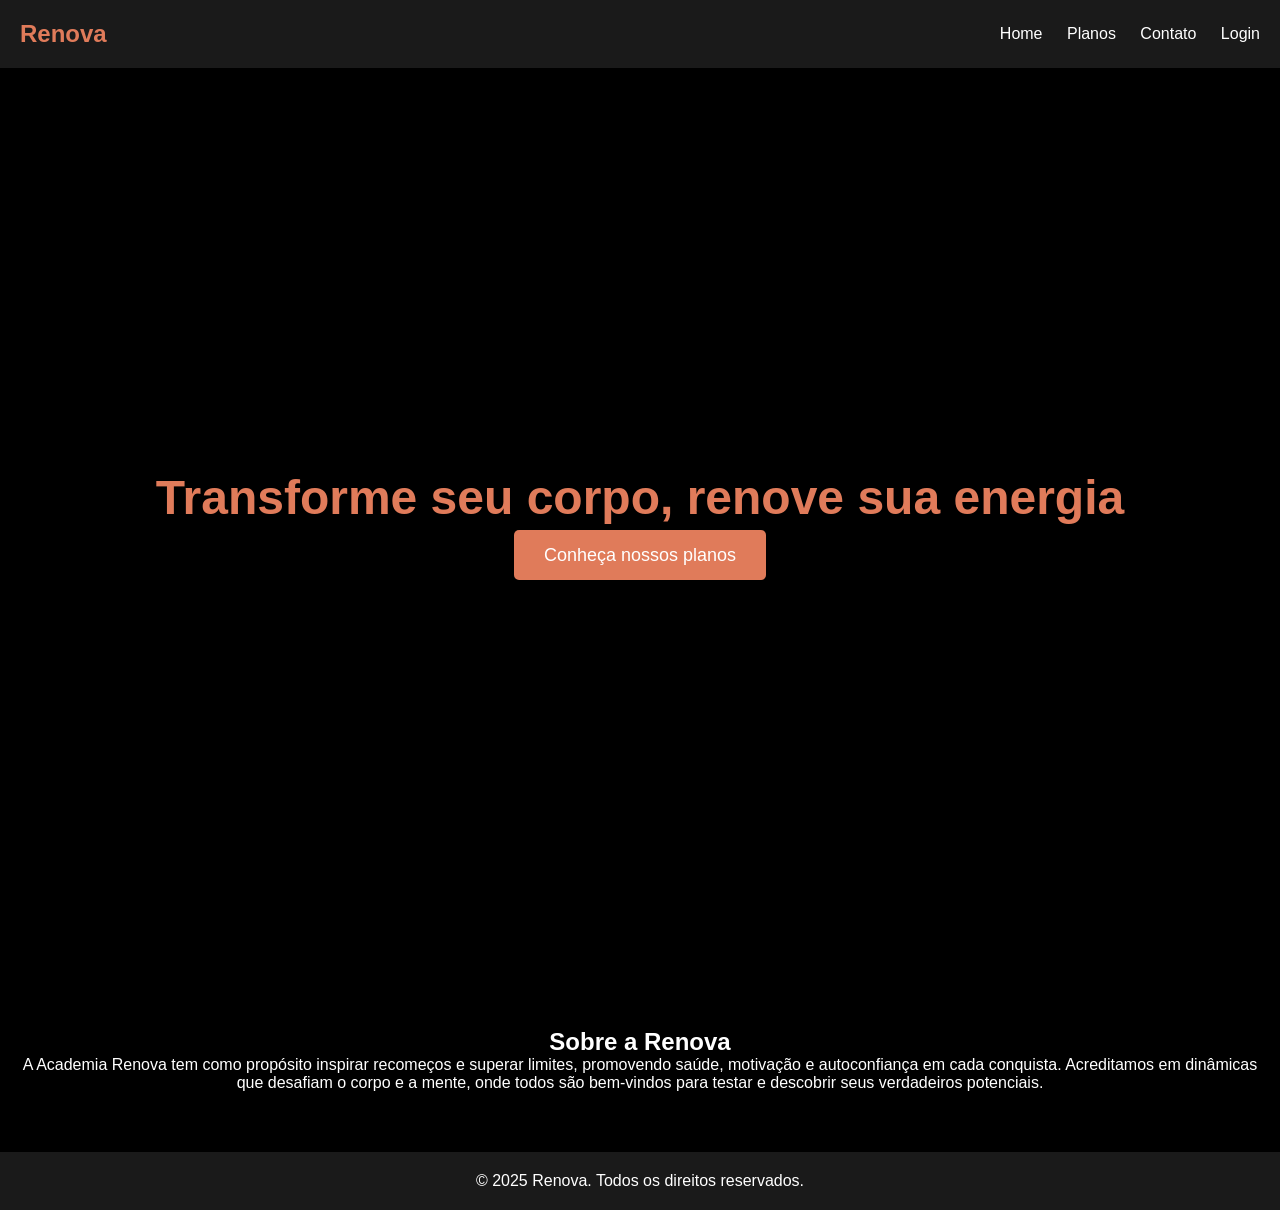
==== tela-inicial/index.html @ 8ea48d0a "first commit" ====
<!DOCTYPE html>
<html lang="pt-BR">

<head>
    <meta charset="UTF-8">
    <meta name="viewport" content="width=device-width, initial-scale=1.0">
    <title>Renova - Home</title>
    <link rel="stylesheet" href="styles.css">
</head>

<body>
    <header>
        <div class="logo">Renova</div>
        <nav>
            <a href="index.html">Home</a>
            <a href="planos.html">Planos</a>
            <a href="contato.html">Contato</a>
            <a href="login.html">Login</a>
        </nav>
    </header>

    <section class="hero">
        <!-- Vídeo de fundo -->
        <video autoplay muted loop playsinline id="videoHero">
            <source src="videoteste.mp4" type="video/mp4">
            Seu navegador não suporta vídeo.
        </video>

        <div class="hero-content">
            <h1>Transforme seu corpo, renove sua energia</h1>
            <a href="planos.html" class="btn">Conheça nossos planos</a>
        </div>
    </section>

    <section class="sobre">
        <h2>Sobre a Renova</h2>
        <p>A Academia Renova tem como propósito inspirar recomeços e superar limites, promovendo saúde, motivação e
            autoconfiança em cada conquista. Acreditamos em dinâmicas que desafiam o corpo e a mente, onde todos são
            bem-vindos para testar e descobrir seus verdadeiros potenciais.</p>
    </section>

    <footer>
        <p>&copy; 2025 Renova. Todos os direitos reservados.</p>
    </footer>
</body>

</html>
---- tela-inicial/styles.css ----
/* Reset básico */
* {
    margin: 0;
    padding: 0;
    box-sizing: border-box;
    font-family: 'Arial', sans-serif;
}

body {
    background-color: #000;
    color: #fff;
}

header {
    display: flex;
    justify-content: space-between;
    align-items: center;
    padding: 20px;
    background-color: #1a1a1a;
}

header .logo {
    font-size: 24px;
    color: #e07b5a; /* terracota */
    font-weight: bold;
}

header nav a {
    margin-left: 20px;
    text-decoration: none;
    color: #fff;
    transition: color 0.3s;
}

header nav a:hover {
    color: #e07b5a;
}

.hero {
    text-align: center;
    padding: 100px 20px;
    background: linear-gradient(rgba(0,0,0,0.6), rgba(0,0,0,0.6)), url('https://images.unsplash.com/photo-1599058917210-151d1ee34f86') center/cover no-repeat;
}

.hero h1 {
    font-size: 48px;
    color: #e07b5a;
    margin-bottom: 20px;
}

.hero .btn {
    padding: 15px 30px;
    background-color: #e07b5a;
    color: #fff;
    border: none;
    cursor: pointer;
    text-decoration: none;
    font-size: 18px;
    border-radius: 5px;
}

.hero .btn:hover {
    background-color: #c76b4c;
}

section {
    padding: 60px 20px;
    text-align: center;
}

.card-planos {
    display: flex;
    justify-content: center;
    gap: 20px;
    flex-wrap: wrap;
}

.plano {
    background-color: #1a1a1a;
    padding: 30px;
    border-radius: 10px;
    width: 250px;
}

.plano h3 {
    color: #e07b5a;
    margin-bottom: 15px;
}

.plano button {
    padding: 10px 20px;
    background-color: #e07b5a;
    color: #fff;
    border: none;
    cursor: pointer;
    border-radius: 5px;
}

.plano button:hover {
    background-color: #c76b4c;
}

input, textarea {
    width: 100%;
    padding: 10px;
    margin-bottom: 15px;
    border: none;
    border-radius: 5px;
}

button[type="submit"] {
    background-color: #e07b5a;
    color: #fff;
    border: none;
    padding: 10px 20px;
    cursor: pointer;
    border-radius: 5px;
}

button[type="submit"]:hover {
    background-color: #c76b4c;
}

footer {
    text-align: center;
    padding: 20px;
    background-color: #1a1a1a;
}

.hero {
    position: relative;
    height: 100vh;
    display: flex;
    justify-content: center;
    align-items: center;
    color: #fff;
    overflow: hidden;
}

.hero video#videoHero {
    position: absolute;
    top: 0;
    left: 0;
    width: 100%;
    height: 100%;
    object-fit: cover;
    z-index: -1;
}

.hero-content {
    position: relative;
    text-align: center;
    z-index: 1;
}

.hero h1 {
    font-size: 48px;
    color: #e07b5a; /* terracota */
    margin-bottom: 20px;
}

.hero .btn {
    padding: 15px 30px;
    background-color: #e07b5a;
    color: #fff;
    border: none;
    cursor: pointer;
    text-decoration: none;
    font-size: 18px;
    border-radius: 5px;
}

.hero .btn:hover {
    background-color: #c76b4c;
}
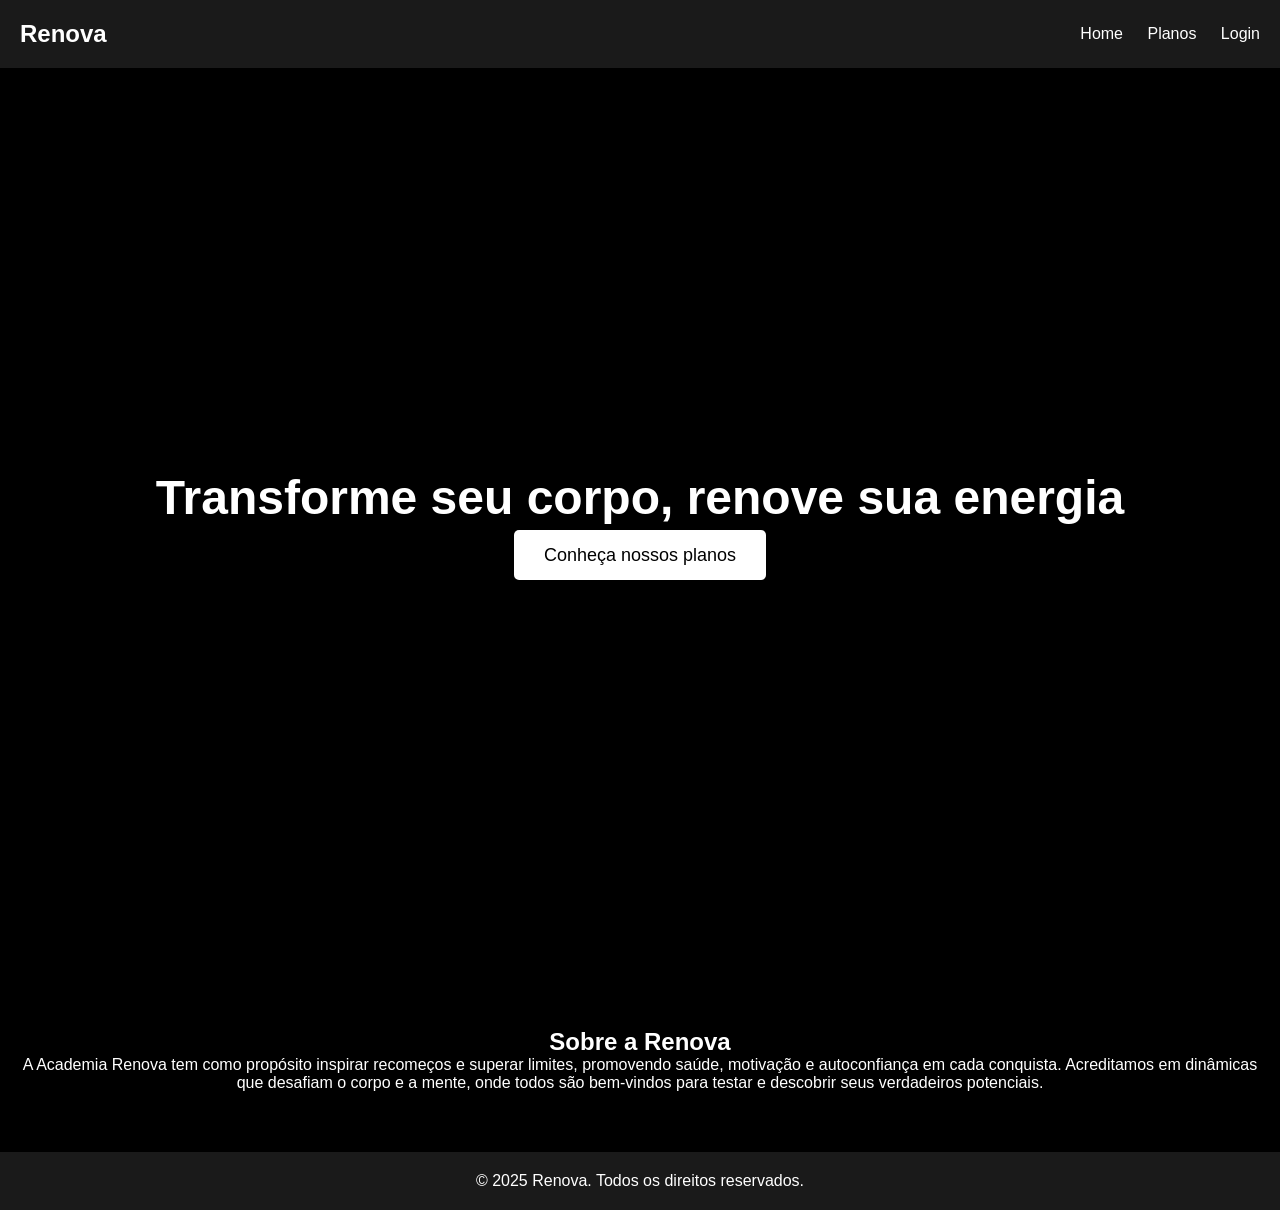
==== commit 386889fe: "atualizacão" ====
--- a/tela-inicial/index.html
+++ b/tela-inicial/index.html
@@ -14,7 +14,6 @@
         <nav>
             <a href="index.html">Home</a>
             <a href="planos.html">Planos</a>
-            <a href="contato.html">Contato</a>
             <a href="login.html">Login</a>
         </nav>
     </header>
--- a/tela-inicial/styles.css
+++ b/tela-inicial/styles.css
@@ -21,7 +21,7 @@
 
 header .logo {
     font-size: 24px;
-    color: #e07b5a; /* terracota */
+    color: #ffffff; /* terracota */
     font-weight: bold;
 }
 
@@ -44,13 +44,13 @@
 
 .hero h1 {
     font-size: 48px;
-    color: #e07b5a;
+    color: #ffffff;
     margin-bottom: 20px;
 }
 
 .hero .btn {
     padding: 15px 30px;
-    background-color: #e07b5a;
+    background-color: #ffffff;
     color: #fff;
     border: none;
     cursor: pointer;
@@ -60,7 +60,7 @@
 }
 
 .hero .btn:hover {
-    background-color: #c76b4c;
+    background-color: #ffffff;
 }
 
 section {
@@ -89,7 +89,7 @@
 
 .plano button {
     padding: 10px 20px;
-    background-color: #e07b5a;
+    background-color: #ffffff;
     color: #fff;
     border: none;
     cursor: pointer;
@@ -97,7 +97,7 @@
 }
 
 .plano button:hover {
-    background-color: #c76b4c;
+    background-color: #ffffff;
 }
 
 input, textarea {
@@ -109,7 +109,7 @@
 }
 
 button[type="submit"] {
-    background-color: #e07b5a;
+    background-color: #ffffff;
     color: #fff;
     border: none;
     padding: 10px 20px;
@@ -155,14 +155,14 @@
 
 .hero h1 {
     font-size: 48px;
-    color: #e07b5a; /* terracota */
+    color: #ffffff; /* terracota */
     margin-bottom: 20px;
 }
 
 .hero .btn {
     padding: 15px 30px;
-    background-color: #e07b5a;
-    color: #fff;
+    background-color: #ffffff;
+    color: #000000;
     border: none;
     cursor: pointer;
     text-decoration: none;
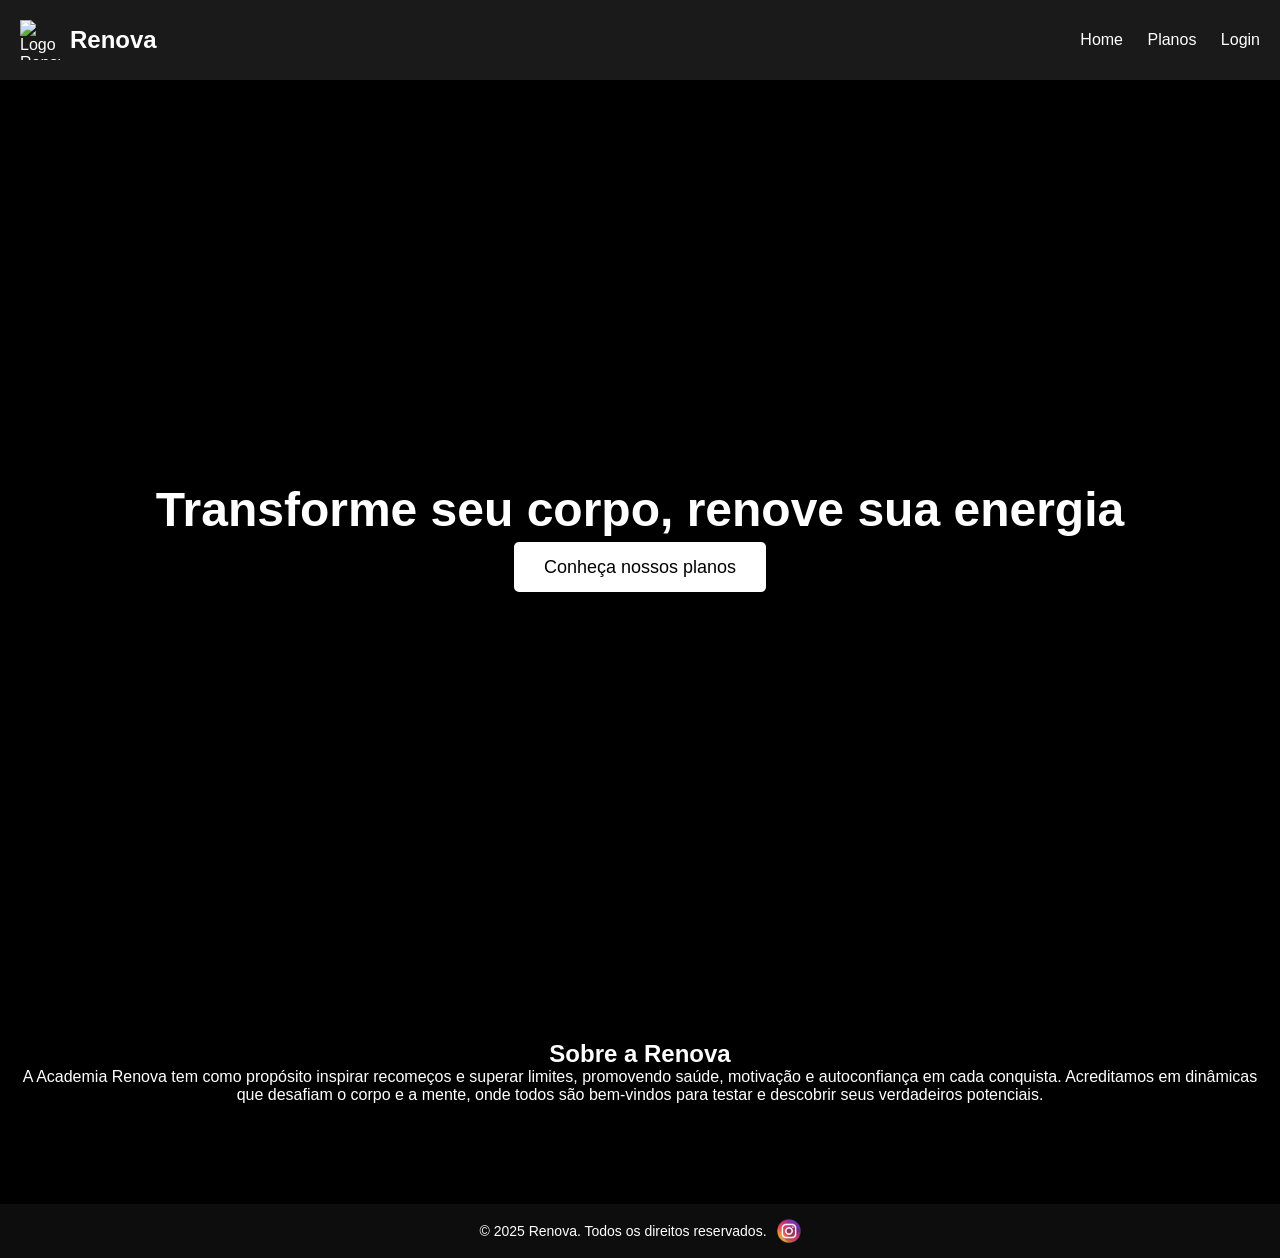
==== commit afe16b5f: "2.0" ====
--- a/tela-inicial/index.html
+++ b/tela-inicial/index.html
@@ -10,7 +10,10 @@
 
 <body>
     <header>
-        <div class="logo">Renova</div>
+        <div class="logo-container">
+            <img src="logo.png" alt="Logo Renova" class="logo-img">
+            <div class="logo-text">Renova</div>
+        </div>
         <nav>
             <a href="index.html">Home</a>
             <a href="planos.html">Planos</a>
@@ -21,7 +24,7 @@
     <section class="hero">
         <!-- Vídeo de fundo -->
         <video autoplay muted loop playsinline id="videoHero">
-            <source src="videoteste.mp4" type="video/mp4">
+            <source src="home.mp4" type="video/mp4">
             Seu navegador não suporta vídeo.
         </video>
 
@@ -39,7 +42,13 @@
     </section>
 
     <footer>
-        <p>&copy; 2025 Renova. Todos os direitos reservados.</p>
+        <div class="footer-content">
+            <p>© 2025 Renova. Todos os direitos reservados.</p>
+            <a href="https://www.instagram.com/renova.academia?igsh=eDJ4MXBodWRtbGVu" target="_blank"
+                class="instagram-link">
+                <img src="instagram.png" alt="Instagram" class="instagram-icon">
+            </a>
+        </div>
     </footer>
 </body>
 
--- a/tela-inicial/styles.css
+++ b/tela-inicial/styles.css
@@ -173,3 +173,93 @@
 .hero .btn:hover {
     background-color: #c76b4c;
 }
+
+
+/* Rodapé */
+footer {
+  background-color: #0d0d0d;
+  color: white;
+  text-align: center;
+  padding: 15px;
+  margin-top: 40px;
+  font-size: 14px;
+}
+
+.footer-content {
+  display: flex;
+  justify-content: center;
+  align-items: center;
+  gap: 10px;
+  flex-wrap: wrap;
+}
+
+.instagram-link {
+  text-decoration: none;
+  color: white;
+  display: flex;
+  align-items: center;
+}
+
+.instagram-icon {
+  width: 24px;
+  height: 24px;
+  transition: transform 0.2s ease, opacity 0.2s ease;
+}
+
+.instagram-icon:hover {
+  transform: scale(1.1);
+  opacity: 0.8;
+}
+
+/* Reset básico */
+* {
+  margin: 0;
+  padding: 0;
+  box-sizing: border-box;
+  font-family: 'Arial', sans-serif;
+}
+
+body {
+  background-color: #000;
+  color: #fff;
+}
+
+/* Cabeçalho */
+header {
+  display: flex;
+  justify-content: space-between;
+  align-items: center;
+  padding: 20px;
+  background-color: #1a1a1a;
+}
+
+/* Logo + texto */
+.logo-container {
+  display: flex;
+  align-items: center;
+  gap: 10px;
+}
+
+.logo-img {
+  width: 40px;      /* Ajuste o tamanho conforme sua logo */
+  height: 40px;
+  object-fit: contain;
+}
+
+.logo-text {
+  font-size: 24px;
+  color: #ffffff;
+  font-weight: bold;
+}
+
+/* Menu */
+header nav a {
+  margin-left: 20px;
+  text-decoration: none;
+  color: #fff;
+  transition: color 0.3s;
+}
+
+header nav a:hover {
+  color: #e07b5a;
+}
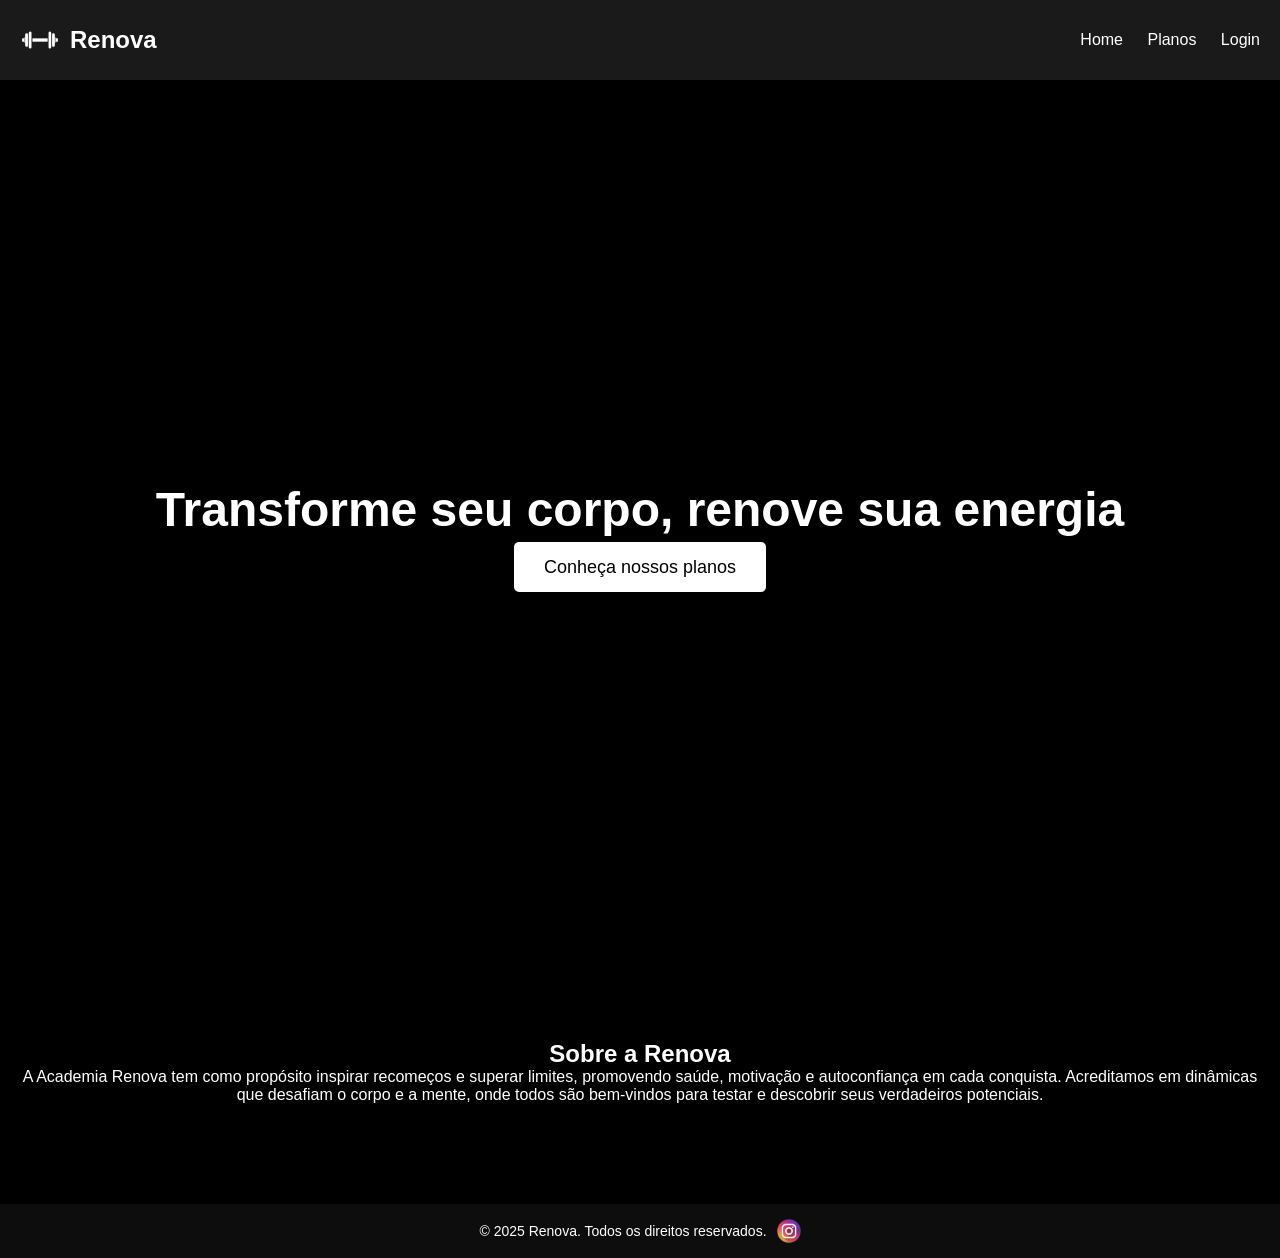
==== commit b83ffff0: "3.0" ====
--- a/tela-inicial/index.html
+++ b/tela-inicial/index.html
@@ -11,7 +11,7 @@
 <body>
     <header>
         <div class="logo-container">
-            <img src="logo.png" alt="Logo Renova" class="logo-img">
+            <img src="logotipo.png" alt="Logo Renova" class="logo-img">
             <div class="logo-text">Renova</div>
         </div>
         <nav>
